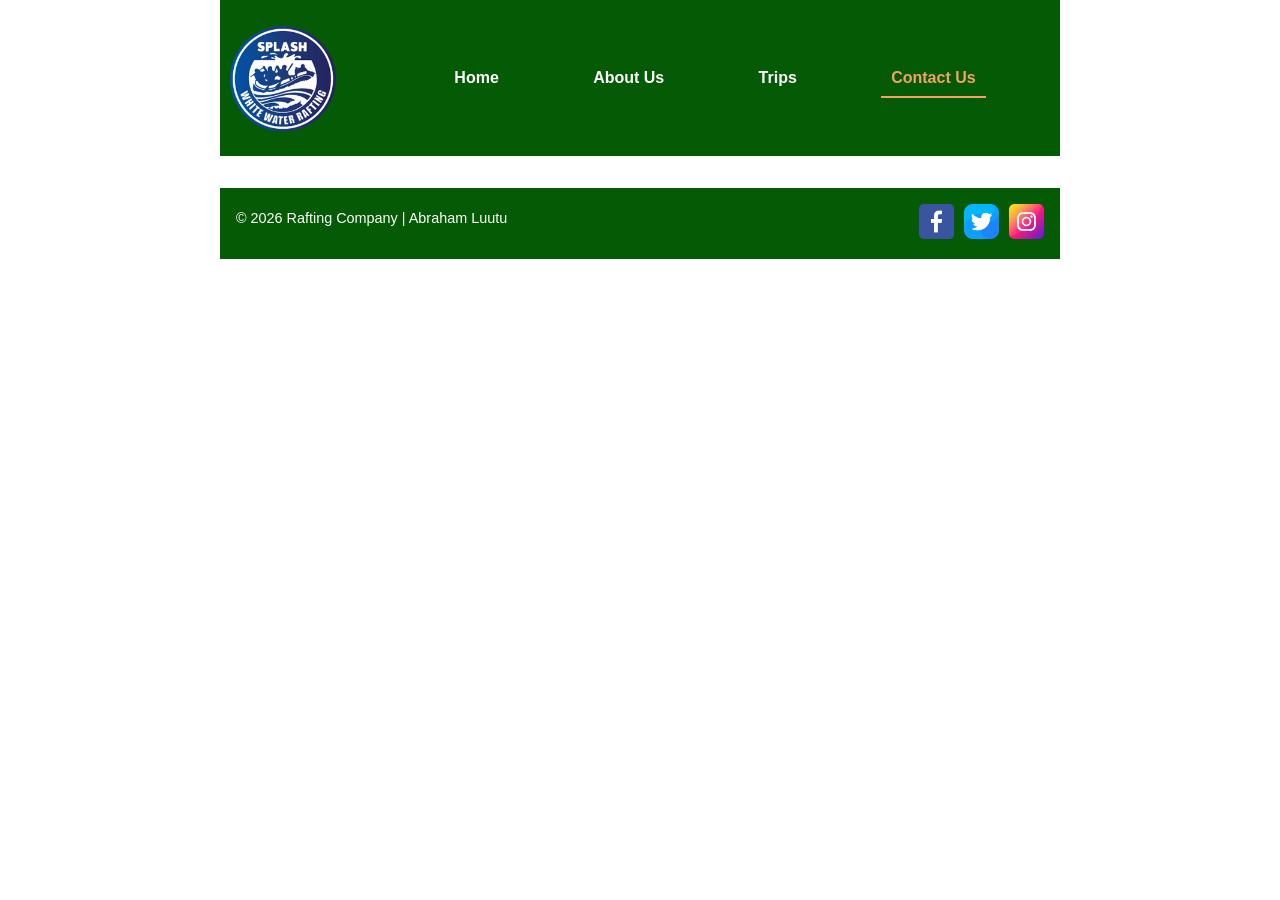
==== wwr/index.html @ fd52ec1b "added index and trips pages" ====
<!DOCTYPE html>
<html lang="en">

<head>
    <meta charset="UTF-8">
    <meta name="viewport" content="width=device-width, initial-scale=1.0">
    <meta name="description"
      content="Contact Rapids! White Water Rafting Company — ask questions, make reservations, or send us your feedback." />
    <meta name="author" content="Abraham Luutu" />
    <link rel="stylesheet" href="styles/rafting.css">
    <title>Home | Rapids!</title>
</head>

<body>
    <header class="header">
        <div class="logo">
            <a href="index.html">
                <img src="images/logo.png" alt="Rapids! Rafting Company logo" width="120">
            </a>
        </div>
        <nav class="nav">
            <ul>
                <li><a href="index.html">Home</a></li>
                <li><a href="about.html">About Us</a></li>
                <li><a href="trips.html">Trips</a></li>
                <li><a href="contact.html" class="active">Contact Us</a></li>
            </ul>
        </nav>
    </header>
    <main>

    </main>
    <footer class="footer">
        <p>&copy; 2026 Rafting Company | Abraham Luutu</p>
        <nav class="socialmedia">
            <a href="https://facebook.com"><img src="images/facebook.png" alt="Facebook"
                  width="40"></a>
            <a href="https://twitter.com"><img src="images/twitter.png" alt="Twitter"
                  width="40"></a>
            <a href="https://instagram.com"><img src="images/instagram.png" alt="Instagram"
                  width="40"></a>
        </nav>
    </footer>
</body>
</body>
---- wwr/styles/rafting.css ----
:root {
  --primary-color: #055a05;
  --secondary-color: #f4a261;
  --accent-color1: #264653;
  --accent-color2: #e9c46a;
  --display-font: 'Alfa Slab One', Georgia, serif;
  --heading-font: 'Times New Roman', Georgia, serif;
  --body-font: Helvetica, Arial, sans-serif;
}

* {
  margin: 0;
  padding: 0;
  box-sizing: border-box;
}

body {
  font-family: var(--body-font);
  color: var(--accent-color1);
}

header,
main,
footer {
  width: 840px;
  margin: 0 auto;
}

header {
  background-color: none;
  color: var(--accent-color2);
}

/* ========== Header Grid lay out =====1===== */
.header {
  display: grid;
  grid-template-columns: 150px 1fr;
  align-items: center;
  background-color: var(--primary-color);
  padding: 1rem 0;
}

.logo {
  display: flex;
  align-items: center;
}

.logo img {
  width: 120px;
  height: auto;
}

.nav ul {
  display: flex;
  list-style: none;
  justify-content: space-evenly;
  align-items: center;
}

.nav a {
  text-decoration: none;
  padding: 10px;
  font-weight: bold;
  transition: color 0.3s ease;
  color: white;
}

.nav a:hover {
  color: var(--secondary-color);
  border-radius: 5px;
}

.nav a.active {
  color: var(--secondary-color);
  border-bottom: 2px solid var(--secondary-color);
}

.hero h1 {
  font-family: var(--display-font);
  position: absolute;
  top: 20px;
  width: 100%;
  padding: 16px;
  text-align: center;
  background-color: var(--accent-color1);
  opacity: 0.7;
  color: #fff;
}

.highlight {
  background-color: var(--accent-color2);
}

.secondary-text {
  color: var(--accent-color1);
}

/* Hero */
.hero {
  position: relative;
  margin-top: 1rem;
  overflow: hidden;
}

.hero-image {
  display: block;
  width: 100%;
  height: auto;
}

.hero article {
  position: absolute;
  bottom: 20px;
  left: 0;
  right: 0;
  margin: 0 16px;
  padding: 16px;
  background-color: rgba(42, 157, 143, 0.6);
  color: #fff;
}

.hero article p {
  flex: 1;
  font-size: 0.95rem;
  line-height: 1.5;
}

.hero article img {
  float: right;
  width: 125px;
  box-shadow: 0 4px 8px rgba(0, 0, 0, 0.9);
}

.history {
  display: grid;
  grid-template-columns: 1fr 200px 1fr;
  align-items: center;
  gap: 1rem;
  padding: 1rem;
}

.history img {
  width: 100%;
  border-radius: 10px;
}

/* Section headings */
#about,
#trips {
  margin-top: 2.5rem;
}

h1,
h2 {
  background-color: var(--accent-color2);
  color: var(--primary-color);
  text-align: center;
  padding: 12px;
  font-family: var(--heading-font);
  font-weight: normal;
  font-size: 1.5rem;
}

#about p,
#trips p {
  padding: 16px;
}

.adventures {
  display: grid;
  grid-template-columns: repeat(5, 1fr);
  gap: 1rem;
  padding: 1rem;
}

figure {
  border: thin silver solid;
  display: flex;
  flex-flow: column;
  padding: 5px;
  background-color: white;
}

figure img {
  width: 100%;
  height: 100px;
  object-fit: cover;
}

figcaption {
  background-color: #222222;
  color: white;
  font: italic smaller sans-serif;
  padding: 5px;
  text-align: center;
}

/* Footer */
.footer {
  display: flex;
  justify-content: space-between;
  align-items: center;
  padding: 1rem;
  margin-top: 2rem;
  background-color: var(--primary-color);
  color: white;
}

.footer p {
  font-size: 0.9rem;
  color: white;
  margin-bottom: 0.75rem;
}

.socialmedia {
  text-decoration: none;
  display: flex;
  gap: 10px;
}

.socialmedia a {
  text-decoration: none;
}

.socialmedia img {
  width: 35px;
  height: 35px;
}

.company-header {
  text-align: center;
  padding: 2rem 1rem 1.5rem;
}

.company-header h1,
.employees h2 {
  background: none;
  color: var(--accent-color1);
  font-family: var(--heading-font);
  font-weight: bold;
  text-align: center;
}

.company-header h1 {
  font-size: 1.8rem;
  padding: 0 0 0.75rem 0;
}

.company-header p {
  font-weight: bold;
  line-height: 1.5;
}

.company-header a {
  color: var(--primary-color);
  text-decoration: none;
}

.company-header a:hover {
  text-decoration: underline;
}

/* Two-column: map | form */
.contact-section {
  display: grid;
  grid-template-columns: 1fr 1fr;
  gap: 2rem;
  padding: 1rem 0 2rem;
  align-items: start;
}

.map-container,
.employees {
  border-radius: 4px;
}

.map-container {
  overflow: hidden;
  background-color: #d9d9d9;
  box-shadow: 0 2px 6px rgba(0, 0, 0, 0.1);
}

.map-container iframe {
  display: block;
  width: 100%;
  height: 360px;
  border: none;
}

/* Form - inline label + field rows */
.contact-form {
  display: flex;
  flex-direction: column;
  gap: 0.85rem;
}

.form-row {
  display: grid;
  grid-template-columns: 90px 1fr;
  align-items: center;
  gap: 0.75rem;
}

.form-row-stack {
  align-items: start;
}

.form-row label,
.form-row .form-label {
  font-weight: normal;
  font-size: 0.95rem;
  line-height: 1.2;
}

.contact-form input[type="text"],
.contact-form input[type="email"],
.contact-form textarea {
  width: 100%;
  padding: 8px 10px;
  border: 1px solid #bbb;
  border-radius: 3px;
  font-family: var(--body-font);
  font-size: 0.95rem;
  background-color: #fff;
}

.contact-form input::placeholder,
.contact-form textarea::placeholder {
  color: #aaa;
}

.contact-form input:focus,
.contact-form textarea:focus {
  border-color: var(--primary-color);
  outline: none;
  box-shadow: 0 0 4px rgba(5, 90, 5, 0.25);
}

.contact-form textarea {
  resize: vertical;
  min-height: 90px;
}

.radio-group {
  display: flex;
  flex-direction: column;
  gap: 0.35rem;
}

.radio-group label,
.newsletter-check label {
  display: flex;
  align-items: center;
  gap: 0.5rem;
  font-weight: normal;
  cursor: pointer;
}

.newsletter-check {
  margin: 0.25rem 0 0;
}

.newsletter-check input[type="checkbox"] {
  width: 16px;
  height: 16px;
  cursor: pointer;
}

/* Submit button */
.contact-form button[type="submit"] {
  display: block;
  width: 100%;
  padding: 10px;
  background-color: #b8b8b8;
  color: #fff;
  border: 1px solid #888;
  border-radius: 3px;
  font-size: 1rem;
  font-weight: bold;
  cursor: pointer;
  transition: background-color 0.2s ease;
  margin-top: 0.25rem;
}

.contact-form button[type="submit"]:hover {
  background-color: var(--primary-color);
}

/* Employees */
.employees {
  margin-top: 2rem;
  padding: 1.5rem 1rem;
  background-color: #f3f3f3;
}

.employees h2 {
  font-size: 1.4rem;
  margin-bottom: 1.5rem;
  padding: 0;
}

.employee-grid {
  display: grid;
  grid-template-columns: repeat(3, 1fr);
  gap: 1.5rem;
}

.employee-grid figure {
  background-color: #fff;
  border: 1px solid #e0e0e0;
  border-radius: 4px;
  padding: 1rem;
  text-align: center;
  align-items: center;
  gap: 0.5rem;
  transition: transform 0.2s ease, box-shadow 0.2s ease;
}

.employee-grid figure:hover {
  transform: translateY(-3px);
  box-shadow: 0 4px 10px rgba(0, 0, 0, 0.1);
}

.employee-grid figure img {
  width: 100%;
  height: 110px;
  object-fit: cover;
  background-color: #d9d9d9;
  border-radius: 3px;
}

.employee-grid figcaption {
  background: none;
  color: var(--accent-color1);
  font-style: normal;
  font-weight: normal;
  font-size: 0.9rem;
  padding: 0.25rem 0 0;
}

/* Responsive */
@media (max-width: 860px) {
  .contact-section {
    grid-template-columns: 1fr;
    gap: 1.5rem;
  }

  .employee-grid {
    grid-template-columns: 1fr 1fr;
  }
}

@media (max-width: 600px) {
  .form-row {
    grid-template-columns: 1fr;
    gap: 0.25rem;
  }

  .employee-grid {
    grid-template-columns: 1fr;
  }

  .company-header h1 {
    font-size: 1.4rem;
  }
}
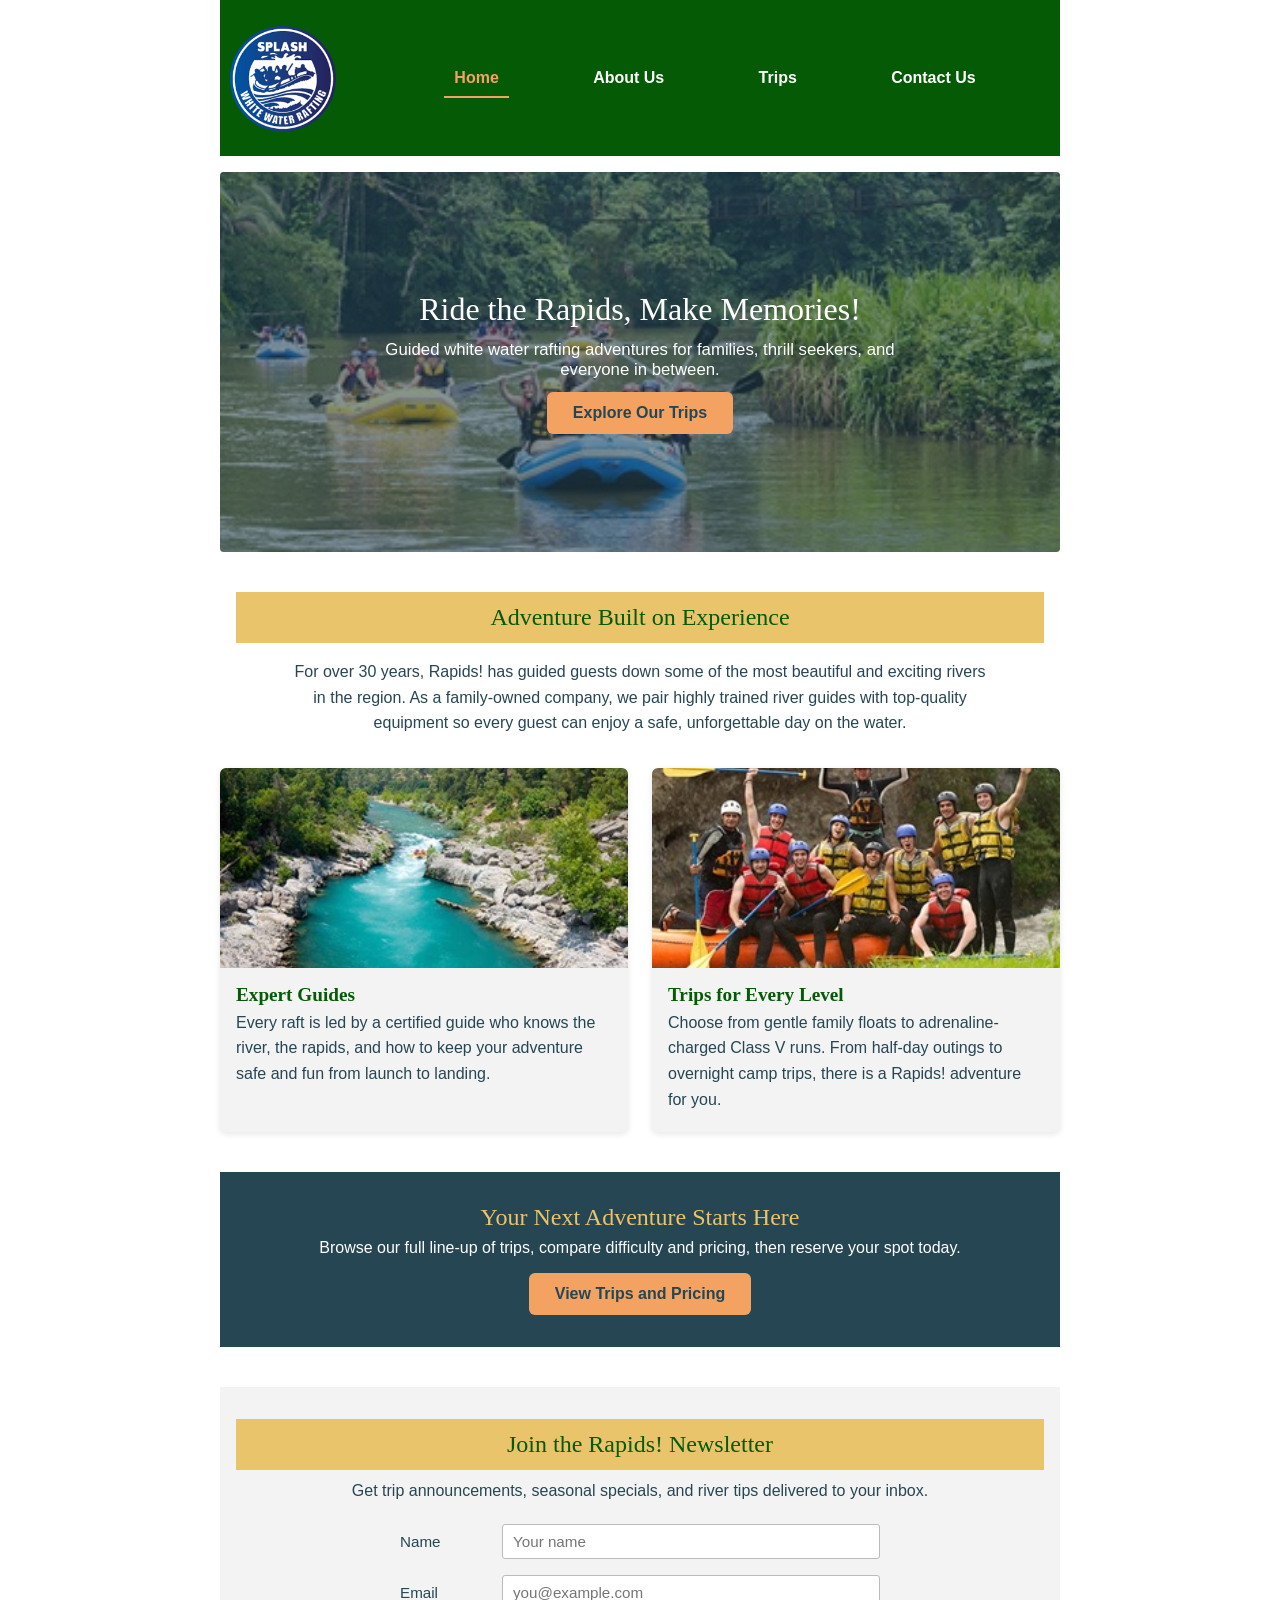
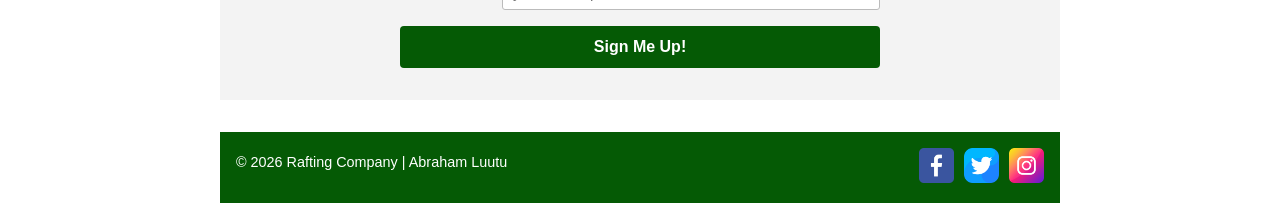
==== commit c05f6319: "fixed page errors and css" ====
--- a/wwr/index.html
+++ b/wwr/index.html
@@ -2,44 +2,100 @@
 <html lang="en">
 
 <head>
-    <meta charset="UTF-8">
-    <meta name="viewport" content="width=device-width, initial-scale=1.0">
-    <meta name="description"
-      content="Contact Rapids! White Water Rafting Company — ask questions, make reservations, or send us your feedback." />
-    <meta name="author" content="Abraham Luutu" />
-    <link rel="stylesheet" href="styles/rafting.css">
-    <title>Home | Rapids!</title>
+  <meta charset="UTF-8">
+  <meta name="viewport" content="width=device-width, initial-scale=1.0">
+  <meta name="description"
+    content="Rapids! White Water Rafting Company offers guided river adventures for all skill levels. Book a trip, meet our expert guides, and sign up for our newsletter.">
+  <meta name="author" content="Abraham Luutu">
+  <link rel="stylesheet" href="styles/rafting.css">
+  <title>Home | Rapids! Rafting Company</title>
 </head>
 
 <body>
-    <header class="header">
-        <div class="logo">
-            <a href="index.html">
-                <img src="images/logo.png" alt="Rapids! Rafting Company logo" width="120">
-            </a>
+  <header class="header">
+    <div class="logo">
+      <a href="index.html">
+        <img src="images/logo.png" alt="Rapids! Rafting Company logo" width="120">
+      </a>
+    </div>
+    <nav class="nav">
+      <ul>
+        <li><a href="index.html" class="active">Home</a></li>
+        <li><a href="about.html">About Us</a></li>
+        <li><a href="trips.html">Trips</a></li>
+        <li><a href="contact.html">Contact Us</a></li>
+      </ul>
+    </nav>
+  </header>
+
+  <main>
+    <section class="home-hero">
+      <img class="hero-image" src="images/rafting_large.jpg"
+        alt="A rafting team paddling through white water rapids">
+      <div class="hero-overlay">
+        <h1>Ride the Rapids, Make Memories!</h1>
+        <p>Guided white water rafting adventures for families, thrill seekers, and
+          everyone in between.</p>
+        <a class="cta-button" href="trips.html">Explore Our Trips</a>
+      </div>
+    </section>
+
+    <section class="home-about">
+      <h2>Adventure Built on Experience</h2>
+      <p>For over 30 years, Rapids! has guided guests down some of the most beautiful
+        and exciting rivers in the region. As a family-owned company, we pair highly
+        trained river guides with top-quality equipment so every guest can enjoy a safe,
+        unforgettable day on the water.</p>
+    </section>
+
+    <section class="home-grid">
+      <article class="feature">
+        <img src="images/rafting4.jpg" alt="Professional river guide leading a raft through rapids">
+        <h3>Expert Guides</h3>
+        <p>Every raft is led by a certified guide who knows the river, the rapids, and
+          how to keep your adventure safe and fun from launch to landing.</p>
+      </article>
+      <article class="feature">
+        <img src="images/rafting2.jpg" alt="Rafters enjoying a scenic run on the river">
+        <h3>Trips for Every Level</h3>
+        <p>Choose from gentle family floats to adrenaline-charged Class V runs. From
+          half-day outings to overnight camp trips, there is a Rapids! adventure for you.</p>
+      </article>
+    </section>
+
+    <section class="home-cta">
+      <h2>Your Next Adventure Starts Here</h2>
+      <p>Browse our full line-up of trips, compare difficulty and pricing, then reserve
+        your spot today.</p>
+      <a class="cta-button" href="trips.html">View Trips and Pricing</a>
+    </section>
+
+    <section class="newsletter">
+      <h2>Join the Rapids! Newsletter</h2>
+      <p>Get trip announcements, seasonal specials, and river tips delivered to your inbox.</p>
+      <form class="newsletter-form" action="#" method="post">
+        <div class="form-row">
+          <label for="newsletter-name">Name</label>
+          <input type="text" id="newsletter-name" name="name" placeholder="Your name" required>
         </div>
-        <nav class="nav">
-            <ul>
-                <li><a href="index.html">Home</a></li>
-                <li><a href="about.html">About Us</a></li>
-                <li><a href="trips.html">Trips</a></li>
-                <li><a href="contact.html" class="active">Contact Us</a></li>
-            </ul>
-        </nav>
-    </header>
-    <main>
+        <div class="form-row">
+          <label for="newsletter-email">Email</label>
+          <input type="email" id="newsletter-email" name="email" placeholder="you@example.com"
+            required>
+        </div>
+        <button type="submit">Sign Me Up!</button>
+      </form>
+    </section>
+  </main>
 
-    </main>
-    <footer class="footer">
-        <p>&copy; 2026 Rafting Company | Abraham Luutu</p>
-        <nav class="socialmedia">
-            <a href="https://facebook.com"><img src="images/facebook.png" alt="Facebook"
-                  width="40"></a>
-            <a href="https://twitter.com"><img src="images/twitter.png" alt="Twitter"
-                  width="40"></a>
-            <a href="https://instagram.com"><img src="images/instagram.png" alt="Instagram"
-                  width="40"></a>
-        </nav>
-    </footer>
+  <footer class="footer">
+    <p>&copy; 2026 Rafting Company | Abraham Luutu</p>
+    <nav class="socialmedia">
+      <a href="https://facebook.com"><img src="images/facebook.png" alt="Facebook" width="40"></a>
+      <a href="https://twitter.com"><img src="images/twitter.png" alt="Twitter" width="40"></a>
+      <a href="https://instagram.com"><img src="images/instagram.png" alt="Instagram" width="40"></a>
+    </nav>
+  </footer>
 </body>
-</body>+
+</html>
--- a/wwr/styles/rafting.css
+++ b/wwr/styles/rafting.css
@@ -27,7 +27,7 @@
 }
 
 header {
-  background-color: none;
+  background-color: transparent;
   color: var(--accent-color2);
 }
 
@@ -326,7 +326,7 @@
 
 .contact-form input::placeholder,
 .contact-form textarea::placeholder {
-  color: #aaa;
+  color: #767676;
 }
 
 .contact-form input:focus,
@@ -371,9 +371,9 @@
   display: block;
   width: 100%;
   padding: 10px;
-  background-color: #b8b8b8;
+  background-color: var(--primary-color);
   color: #fff;
-  border: 1px solid #888;
+  border: 1px solid var(--accent-color1);
   border-radius: 3px;
   font-size: 1rem;
   font-weight: bold;
@@ -383,7 +383,7 @@
 }
 
 .contact-form button[type="submit"]:hover {
-  background-color: var(--primary-color);
+  background-color: var(--accent-color1);
 }
 
 /* Employees */
@@ -463,4 +463,346 @@
   .company-header h1 {
     font-size: 1.4rem;
   }
+}
+
+/* ==========================================================
+   SHARED CALL-TO-ACTION BUTTON
+   ========================================================== */
+.cta-button {
+  display: inline-block;
+  padding: 12px 26px;
+  background-color: var(--secondary-color);
+  color: #264653;
+  font-weight: bold;
+  text-decoration: none;
+  border-radius: 6px;
+  transition: background-color 0.2s ease, transform 0.2s ease;
+}
+
+.cta-button:hover,
+.cta-button:focus {
+  background-color: var(--accent-color2);
+  color: #264653;
+  transform: translateY(-2px);
+}
+
+/* ==========================================================
+   HOME PAGE
+   ========================================================== */
+.home-hero {
+  position: relative;
+  margin-top: 1rem;
+  overflow: hidden;
+  border-radius: 4px;
+}
+
+.home-hero .hero-image {
+  display: block;
+  width: 100%;
+  height: 380px;
+  object-fit: cover;
+}
+
+.home-hero .hero-overlay {
+  position: absolute;
+  top: 0;
+  right: 0;
+  bottom: 0;
+  left: 0;
+  display: flex;
+  flex-direction: column;
+  justify-content: center;
+  align-items: center;
+  gap: 0.75rem;
+  padding: 2rem;
+  text-align: center;
+  background-color: rgba(38, 70, 83, 0.55);
+}
+
+.home-hero h1 {
+  background: none;
+  color: #fff;
+  font-family: var(--display-font);
+  font-size: 2rem;
+  padding: 0;
+}
+
+.home-hero p {
+  color: #fff;
+  font-size: 1.05rem;
+  max-width: 34rem;
+}
+
+.home-about {
+  margin-top: 2.5rem;
+  padding: 0 1rem;
+  text-align: center;
+}
+
+.home-about p {
+  padding: 1rem 0 0;
+  line-height: 1.6;
+  max-width: 44rem;
+  margin: 0 auto;
+}
+
+.home-grid {
+  display: grid;
+  grid-template-columns: repeat(2, 1fr);
+  gap: 1.5rem;
+  padding: 2rem 0 0;
+}
+
+.feature {
+  display: flex;
+  flex-direction: column;
+  overflow: hidden;
+  background-color: #f3f3f3;
+  border-radius: 6px;
+  box-shadow: 0 2px 6px rgba(0, 0, 0, 0.1);
+}
+
+.feature img {
+  width: 100%;
+  height: 200px;
+  object-fit: cover;
+}
+
+.feature h3 {
+  font-family: var(--heading-font);
+  color: var(--primary-color);
+  font-size: 1.2rem;
+  padding: 1rem 1rem 0.25rem;
+}
+
+.feature p {
+  padding: 0 1rem 1.25rem;
+  line-height: 1.6;
+}
+
+.home-cta {
+  margin-top: 2.5rem;
+  padding: 2rem 1rem;
+  text-align: center;
+  background-color: var(--accent-color1);
+}
+
+.home-cta h2 {
+  background: none;
+  color: var(--accent-color2);
+  padding: 0 0 0.5rem;
+}
+
+.home-cta p {
+  color: #fff;
+  margin-bottom: 1rem;
+}
+
+.newsletter {
+  margin-top: 2.5rem;
+  padding: 2rem 1rem;
+  text-align: center;
+  background-color: #f3f3f3;
+}
+
+.newsletter p {
+  padding: 0.75rem 0 0;
+}
+
+.newsletter-form {
+  display: flex;
+  flex-direction: column;
+  gap: 1rem;
+  max-width: 480px;
+  margin: 1.5rem auto 0;
+  text-align: left;
+}
+
+.newsletter-form input[type="text"],
+.newsletter-form input[type="email"] {
+  width: 100%;
+  padding: 8px 10px;
+  border: 1px solid #bbb;
+  border-radius: 3px;
+  font-family: var(--body-font);
+  font-size: 0.95rem;
+  background-color: #fff;
+}
+
+.newsletter-form input:focus {
+  border-color: var(--primary-color);
+  outline: none;
+  box-shadow: 0 0 4px rgba(5, 90, 5, 0.25);
+}
+
+.newsletter-form button[type="submit"] {
+  padding: 12px;
+  background-color: var(--primary-color);
+  color: #fff;
+  border: none;
+  border-radius: 4px;
+  font-size: 1rem;
+  font-weight: bold;
+  cursor: pointer;
+  transition: background-color 0.2s ease;
+}
+
+.newsletter-form button[type="submit"]:hover {
+  background-color: var(--accent-color1);
+}
+
+/* ==========================================================
+   TRIPS PAGE
+   ========================================================== */
+.page-intro {
+  margin-top: 1rem;
+  padding: 0 1rem;
+  text-align: center;
+}
+
+.page-intro p {
+  padding: 1rem 0 0;
+  line-height: 1.6;
+  max-width: 44rem;
+  margin: 0 auto;
+}
+
+.trip-cta {
+  margin-top: 2rem;
+  padding: 2rem 1rem;
+  text-align: center;
+  background-color: var(--accent-color1);
+}
+
+.trip-cta h2 {
+  background: none;
+  color: var(--accent-color2);
+  padding: 0 0 0.5rem;
+}
+
+.trip-cta p {
+  color: #fff;
+  margin-bottom: 1rem;
+}
+
+.trip-details {
+  margin-top: 2.5rem;
+}
+
+.trip {
+  display: grid;
+  grid-template-columns: 1fr 1fr;
+  gap: 1.5rem;
+  align-items: center;
+  padding: 1.25rem 0;
+  border-bottom: 1px solid #e0e0e0;
+}
+
+.trip img {
+  width: 100%;
+  height: 240px;
+  object-fit: cover;
+  border-radius: 6px;
+}
+
+.trip:nth-child(even) img {
+  order: 2;
+}
+
+.trip-info h3 {
+  font-family: var(--heading-font);
+  color: var(--primary-color);
+  font-size: 1.3rem;
+  margin-bottom: 0.5rem;
+}
+
+.trip-info p {
+  line-height: 1.6;
+  margin-bottom: 0.75rem;
+}
+
+.trip-facts {
+  list-style: none;
+  display: grid;
+  grid-template-columns: 1fr 1fr;
+  gap: 0.25rem 1rem;
+  font-size: 0.9rem;
+}
+
+.trip-facts li {
+  color: var(--accent-color1);
+}
+
+.trip-summary {
+  margin-top: 2.5rem;
+}
+
+.trip-summary > p {
+  padding: 1rem;
+  text-align: center;
+}
+
+.table-wrap {
+  overflow-x: auto;
+  padding-bottom: 1rem;
+}
+
+table {
+  width: 100%;
+  border-collapse: collapse;
+  font-size: 0.95rem;
+}
+
+caption {
+  padding: 0.5rem;
+  font-style: italic;
+  color: var(--accent-color1);
+}
+
+th,
+td {
+  border: 1px solid #cccccc;
+  padding: 0.6rem 0.75rem;
+  text-align: left;
+}
+
+thead th {
+  background-color: var(--primary-color);
+  color: #fff;
+}
+
+tbody th {
+  background-color: #f3f3f3;
+  color: var(--accent-color1);
+}
+
+tbody tr:nth-child(even) td {
+  background-color: #f9f9f9;
+}
+
+/* Home + Trips responsive */
+@media (max-width: 700px) {
+  .home-hero .hero-image {
+    height: 280px;
+  }
+
+  .home-hero h1 {
+    font-size: 1.5rem;
+  }
+
+  .home-grid {
+    grid-template-columns: 1fr;
+  }
+
+  .trip {
+    grid-template-columns: 1fr;
+  }
+
+  .trip:nth-child(even) img {
+    order: 0;
+  }
+
+  .trip-facts {
+    grid-template-columns: 1fr;
+  }
 }
